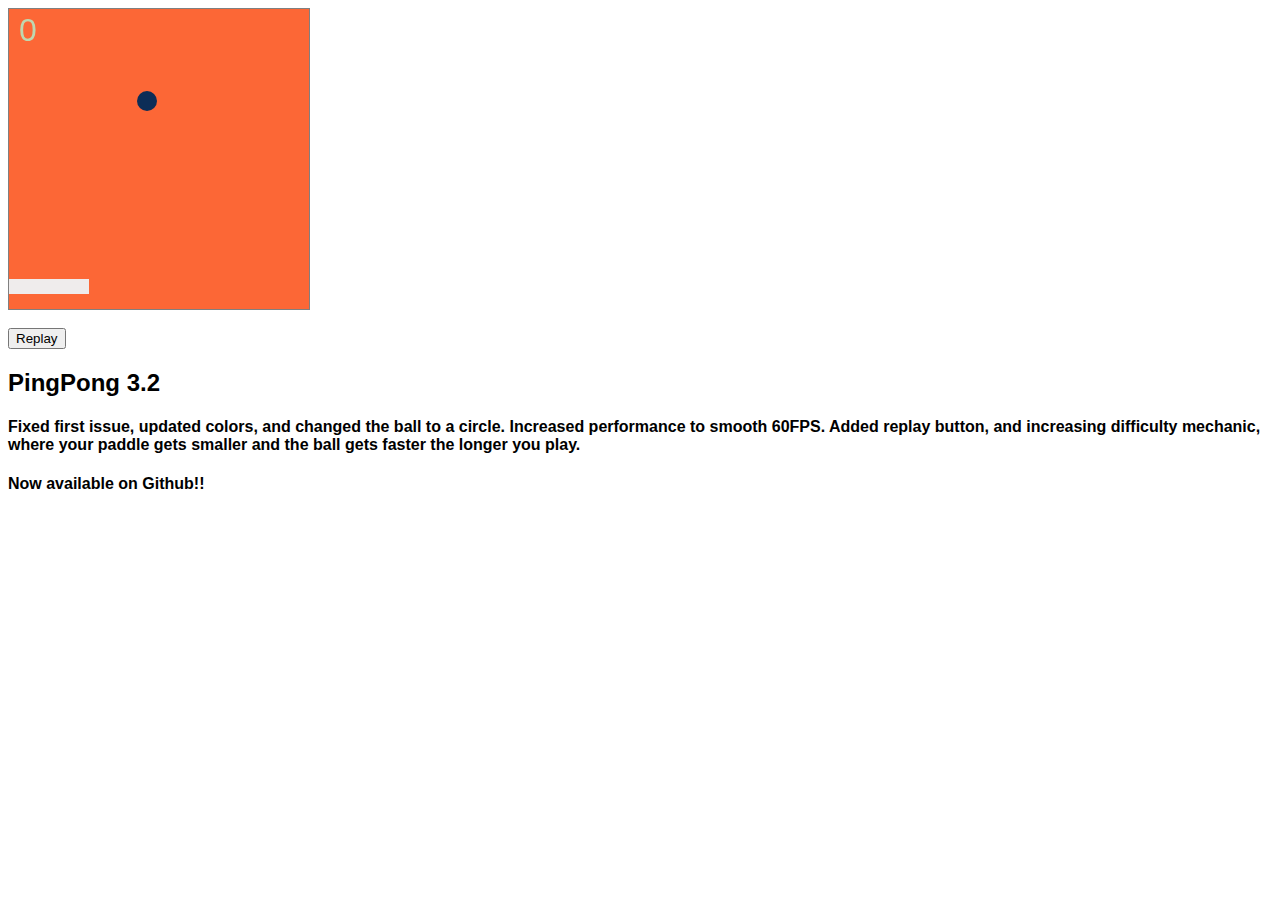
==== index.html @ eacb687e "Create index.html" ====
<html>
<canvas onmousemove="mymousemove(event)" id=myCanvas width=300 height=300 style="border:1px solid gray"></canvas>
<style>*{font-family:Arial;}</style>
<script>
const myCanvas = document.getElementById("myCanvas");
const ctx = myCanvas.getContext("2d");

var paddle_x = 0;
const paddle_y = myCanvas.height - 30;
var paddle_width = 80;
const paddle_height = 15;

var ball_x = 0;
var ball_y = 0;
const ball_width = 20;
const ball_height = 20;

var x_inc = 3;
var y_inc = 2;
var gameOver = false;
var score = 0;

function mymousemove(event) {
    const rect = myCanvas.getBoundingClientRect();
    paddle_x = event.clientX - rect.left - (paddle_width/2);
}

function main_loop() {
    ctx.clearRect(0,0,myCanvas.width,myCanvas.height);
    ctx.fillStyle = "#FC6736";
    ctx.fillRect(0,0,myCanvas.width,myCanvas.height);
    
    ctx.fillStyle = "#EFECEC";
    ctx.fillRect(paddle_x, paddle_y, paddle_width, paddle_height);

    ctx.beginPath();
    ctx.fillStyle = "#0C2D57";
    ctx.arc(ball_x,ball_y,10,0,Math.PI*2);
    ctx.fill();
    ctx.closePath();

    ctx.fillStyle = "#BFD8AF";
    ctx.font = "32px Arial";
    ctx.fillText(score, 10, 32);

    if (ball_y + ball_height > myCanvas.height) {
        ctx.fillStyle = "red";
        ctx.font = "20px Arial";
        // TODO: all you can do is lose. how can you win?
        ctx.fillText("You lose!", 100, 100);
        gameOver = true;
    }

    if (gameOver) {
        return;
    }

    // bounce on paddle
    // TODO: this collision detection has some problems, can you improve it?
    if (ball_x + ball_width >= paddle_x && 
        ball_x <= paddle_x + paddle_width &&
        ball_y + ball_height >= paddle_y && 
        ball_y < paddle_y + paddle_height)
    {
       
       x_inc = x_inc < 12 ? x_inc + 0.5 : 12;
       y_inc = y_inc < 9 ? y_inc + 0.5 : 9;
       y_inc *= -1;
       x_inc *= -1;
       paddle_width = paddle_width > 20 ? paddle_width - 4 : 19;

       score++;
    }

    // move it
    ball_x = ball_x + x_inc;
    ball_y = ball_y + y_inc;

    // bounce on the edges
    if (ball_x <= 0 || ball_x >= myCanvas.width - ball_width) {
        x_inc = x_inc * -1;
    }
    if (ball_y <= 0) {
        y_inc = y_inc * -1;
    }
requestAnimationFrame(main_loop);
}

main_loop();

function start() {
  ball_x = 0;
  ball_y = 0;
  x_inc = 3;
  y_inc = 2;
  score = 0;
  gameOver = false;
  main_loop();
}
</script>
<br>
<br>
<button onclick="start();">Replay</button>

<h2>PingPong 3.2</h2>

<h4>Fixed first issue, updated colors, and changed the ball to a circle. Increased performance to smooth 60FPS. Added replay button, and increasing difficulty mechanic, where your paddle gets smaller and the ball gets faster the longer you play.</h4>

<h4>Now available on Github!!</h4>

</html>
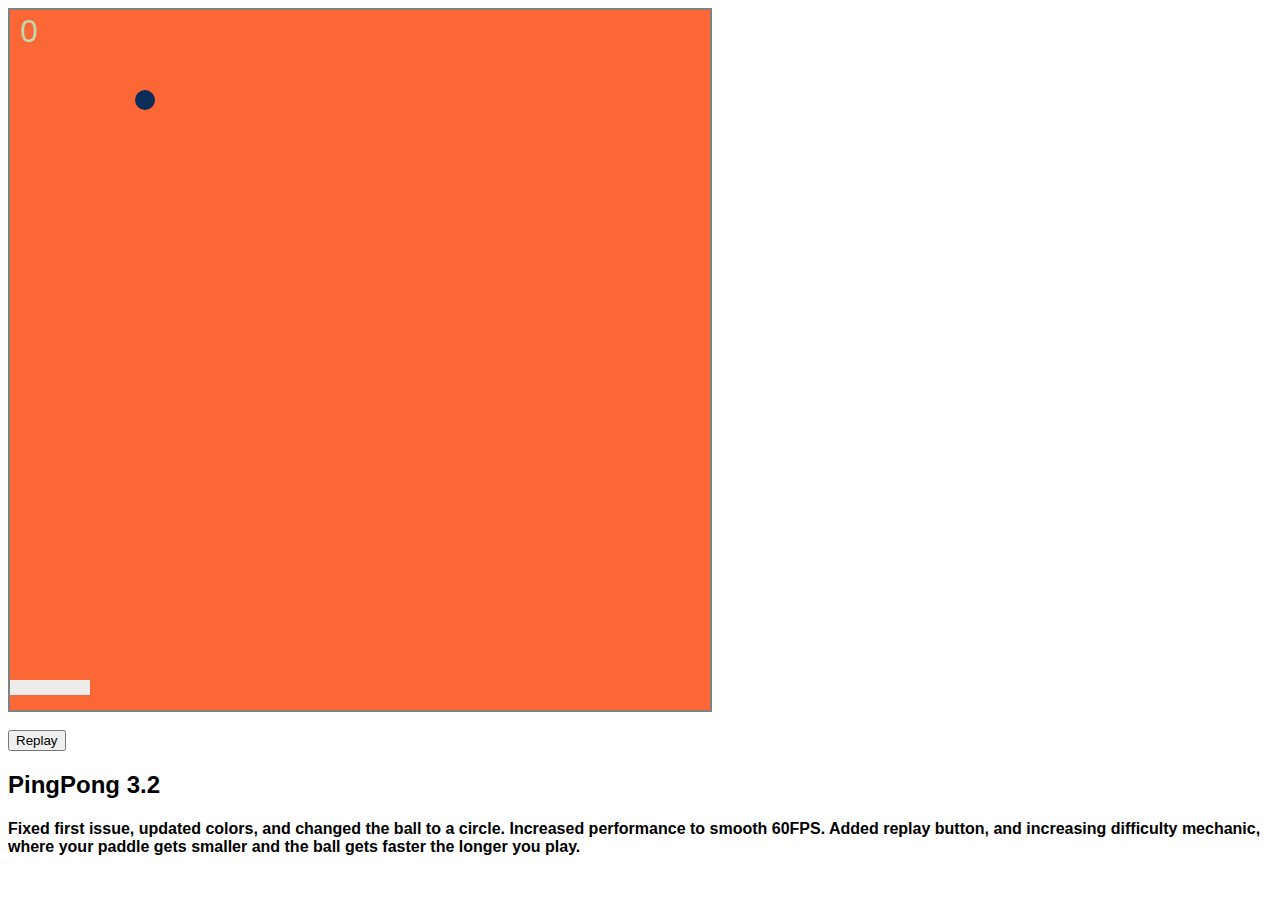
==== commit 201d6ca7: "Update index.html" ====
--- a/index.html
+++ b/index.html
@@ -1,5 +1,5 @@
 <html>
-<canvas onmousemove="mymousemove(event)" id=myCanvas width=300 height=300 style="border:1px solid gray"></canvas>
+<canvas onmousemove="mymousemove(event)" id=myCanvas width=700 height=700 style="border:2px solid gray"></canvas>
 <style>*{font-family:Arial;}</style>
 <script>
 const myCanvas = document.getElementById("myCanvas");
@@ -106,6 +106,4 @@
 
 <h4>Fixed first issue, updated colors, and changed the ball to a circle. Increased performance to smooth 60FPS. Added replay button, and increasing difficulty mechanic, where your paddle gets smaller and the ball gets faster the longer you play.</h4>
 
-<h4>Now available on Github!!</h4>
-
 </html>
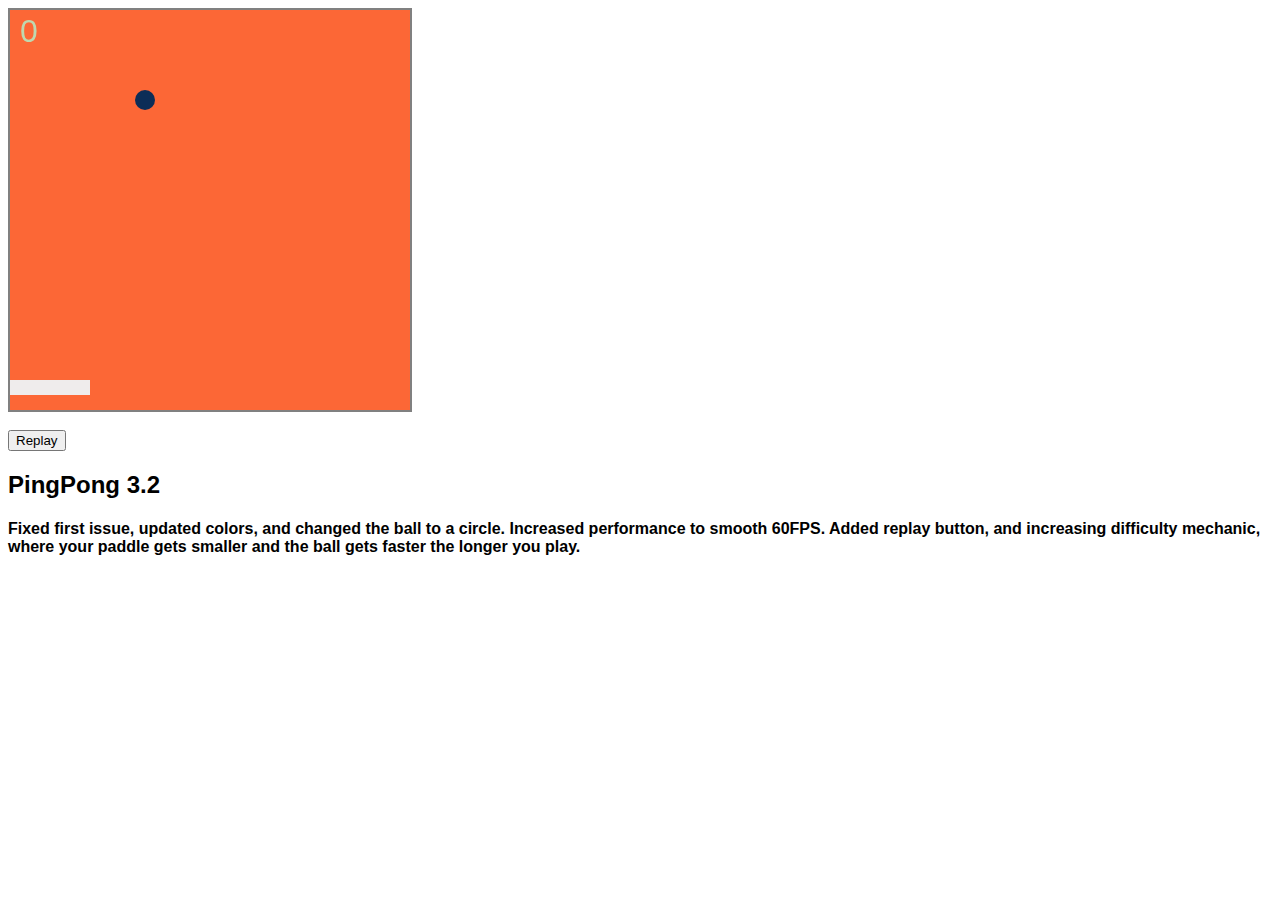
==== commit 8c26542e: "Update index.html" ====
--- a/index.html
+++ b/index.html
@@ -1,5 +1,5 @@
 <html>
-<canvas onmousemove="mymousemove(event)" id=myCanvas width=700 height=700 style="border:2px solid gray"></canvas>
+<canvas onmousemove="mymousemove(event)" id=myCanvas width=400 height=400 style="border:2px solid gray"></canvas>
 <style>*{font-family:Arial;}</style>
 <script>
 const myCanvas = document.getElementById("myCanvas");
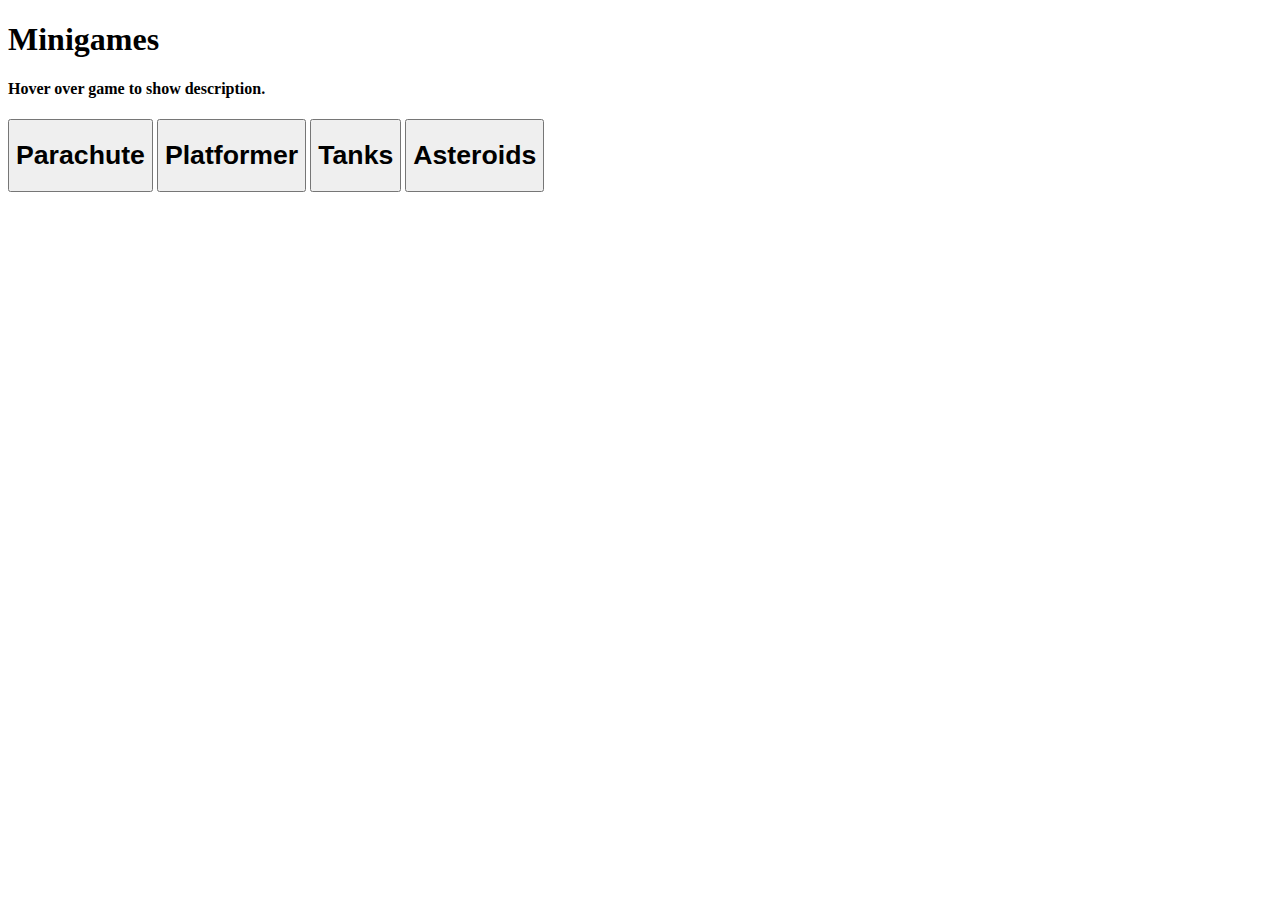
==== commit 9a7d778f: "Added index" ====
--- a/index.html
+++ b/index.html
@@ -1,109 +1,35 @@
-<html>
-<canvas onmousemove="mymousemove(event)" id=myCanvas width=400 height=400 style="border:2px solid gray"></canvas>
-<style>*{font-family:Arial;}</style>
-<script>
-const myCanvas = document.getElementById("myCanvas");
-const ctx = myCanvas.getContext("2d");
-
-var paddle_x = 0;
-const paddle_y = myCanvas.height - 30;
-var paddle_width = 80;
-const paddle_height = 15;
-
-var ball_x = 0;
-var ball_y = 0;
-const ball_width = 20;
-const ball_height = 20;
-
-var x_inc = 3;
-var y_inc = 2;
-var gameOver = false;
-var score = 0;
-
-function mymousemove(event) {
-    const rect = myCanvas.getBoundingClientRect();
-    paddle_x = event.clientX - rect.left - (paddle_width/2);
-}
-
-function main_loop() {
-    ctx.clearRect(0,0,myCanvas.width,myCanvas.height);
-    ctx.fillStyle = "#FC6736";
-    ctx.fillRect(0,0,myCanvas.width,myCanvas.height);
-    
-    ctx.fillStyle = "#EFECEC";
-    ctx.fillRect(paddle_x, paddle_y, paddle_width, paddle_height);
-
-    ctx.beginPath();
-    ctx.fillStyle = "#0C2D57";
-    ctx.arc(ball_x,ball_y,10,0,Math.PI*2);
-    ctx.fill();
-    ctx.closePath();
-
-    ctx.fillStyle = "#BFD8AF";
-    ctx.font = "32px Arial";
-    ctx.fillText(score, 10, 32);
-
-    if (ball_y + ball_height > myCanvas.height) {
-        ctx.fillStyle = "red";
-        ctx.font = "20px Arial";
-        // TODO: all you can do is lose. how can you win?
-        ctx.fillText("You lose!", 100, 100);
-        gameOver = true;
-    }
-
-    if (gameOver) {
-        return;
-    }
-
-    // bounce on paddle
-    // TODO: this collision detection has some problems, can you improve it?
-    if (ball_x + ball_width >= paddle_x && 
-        ball_x <= paddle_x + paddle_width &&
-        ball_y + ball_height >= paddle_y && 
-        ball_y < paddle_y + paddle_height)
-    {
-       
-       x_inc = x_inc < 12 ? x_inc + 0.5 : 12;
-       y_inc = y_inc < 9 ? y_inc + 0.5 : 9;
-       y_inc *= -1;
-       x_inc *= -1;
-       paddle_width = paddle_width > 20 ? paddle_width - 4 : 19;
-
-       score++;
-    }
-
-    // move it
-    ball_x = ball_x + x_inc;
-    ball_y = ball_y + y_inc;
-
-    // bounce on the edges
-    if (ball_x <= 0 || ball_x >= myCanvas.width - ball_width) {
-        x_inc = x_inc * -1;
-    }
-    if (ball_y <= 0) {
-        y_inc = y_inc * -1;
-    }
-requestAnimationFrame(main_loop);
-}
-
-main_loop();
-
-function start() {
-  ball_x = 0;
-  ball_y = 0;
-  x_inc = 3;
-  y_inc = 2;
-  score = 0;
-  gameOver = false;
-  main_loop();
-}
-</script>
-<br>
-<br>
-<button onclick="start();">Replay</button>
-
-<h2>PingPong 3.2</h2>
-
-<h4>Fixed first issue, updated colors, and changed the ball to a circle. Increased performance to smooth 60FPS. Added replay button, and increasing difficulty mechanic, where your paddle gets smaller and the ball gets faster the longer you play.</h4>
-
-</html>
+<!DOCTYPE html>
+<html lang="en">
+<head>
+  <meta charset="UTF-8">
+  <meta http-equiv="X-UA-Compatible" content="IE=edge">
+  <meta name="viewport" content="width=device-width, initial-scale=1.0">
+  <link rel="stylesheet" href="style.css">
+  <title>Minigames</title>
+</head>
+<body>
+  <nav>
+    <h1>Minigames</h1>
+  </nav>
+  <div id="description">
+    <h4>Hover over game to show description.</h4>
+  </div>
+  <section id="games">
+    <div class="grid-container">
+      <button id="parachute" onmouseover="switchDesc('A game where you attempt to drop the bomb on the target. Watch out for the wind!')" onclick="redirect('parachute/parachute.html')">
+        <h1>Parachute</h1>
+      </button>
+      <button id="platformer" onmouseover="switchDesc('Jump over platforms, kill enemies, and beat the boss.')" onclick="redirect('platformer/platformer.html')">
+        <h1>Platformer</h1>
+      </button>
+      <button id="tanks" onmouseover="switchDesc('Destroy your friends or siblings in a tanks game.')" onclick="redirect('tanks/tanks.html')">
+        <h1>Tanks</h1>
+      </button>
+      <button id="asteroids" onmouseover="switchDesc('Destroy asteroids, level up your ship, murder UFOs, and destroy the alien base.')" onclick="redirect('asteroids/asteroids.html')">
+        <h1>Asteroids</h1>
+      </button>
+    </div>
+  </section>
+  <script src="script.js"></script>
+</body>
+</html>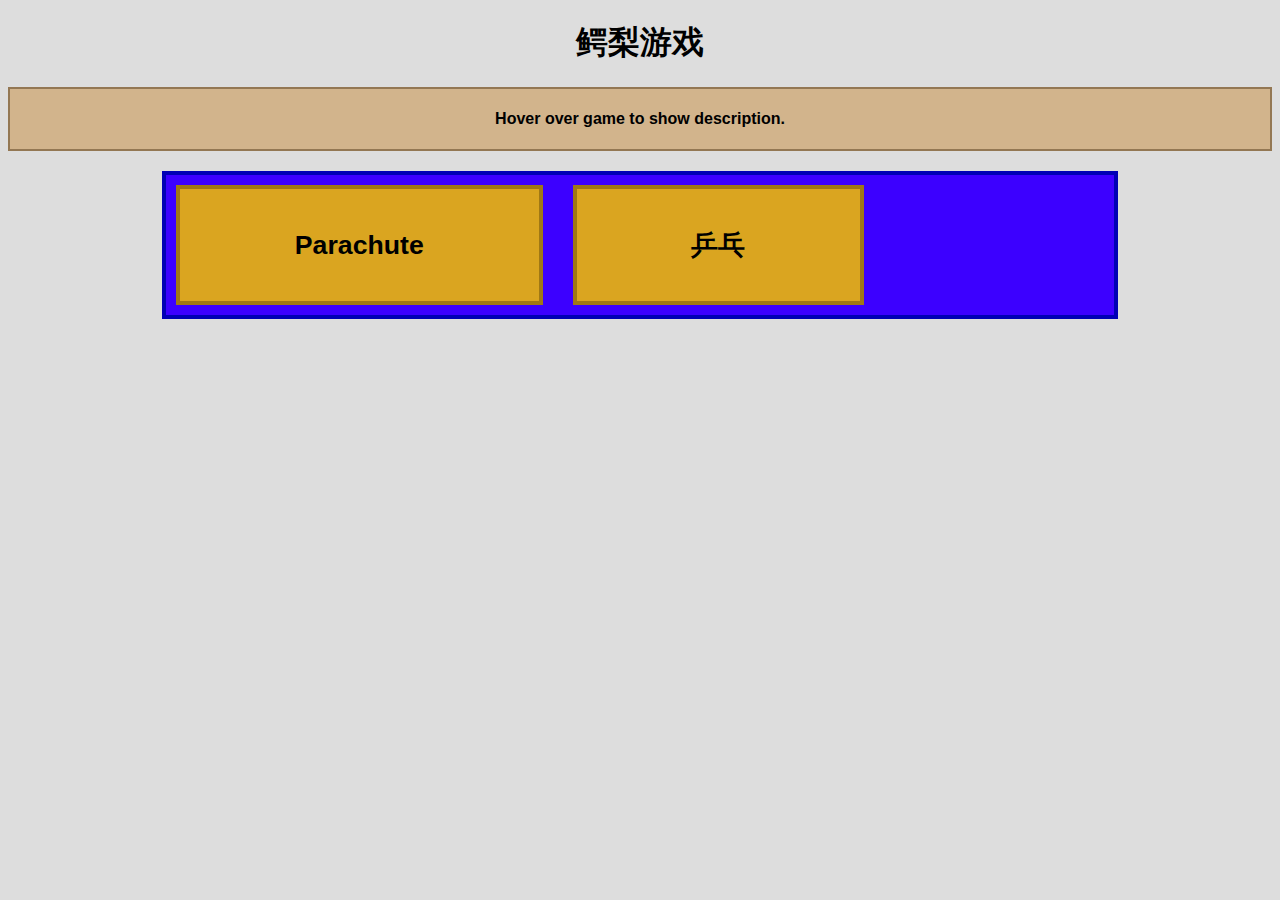
==== commit ddbec2d0: "Update index.html" ====
--- a/index.html
+++ b/index.html
@@ -5,11 +5,11 @@
   <meta http-equiv="X-UA-Compatible" content="IE=edge">
   <meta name="viewport" content="width=device-width, initial-scale=1.0">
   <link rel="stylesheet" href="style.css">
-  <title>Minigames</title>
+  <title>鳄梨游戏</title>
 </head>
 <body>
   <nav>
-    <h1>Minigames</h1>
+    <h1>鳄梨游戏</h1>
   </nav>
   <div id="description">
     <h4>Hover over game to show description.</h4>
@@ -19,17 +19,17 @@
       <button id="parachute" onmouseover="switchDesc('A game where you attempt to drop the bomb on the target. Watch out for the wind!')" onclick="redirect('parachute/parachute.html')">
         <h1>Parachute</h1>
       </button>
-      <button id="platformer" onmouseover="switchDesc('Jump over platforms, kill enemies, and beat the boss.')" onclick="redirect('platformer/platformer.html')">
+      <!--<button id="platformer" onmouseover="switchDesc('Jump over platforms, kill enemies, and beat the boss.')" onclick="redirect('platformer/platformer.html')">
         <h1>Platformer</h1>
+      </button>-->
+      <button id="pingpong" onmouseover="switchDesc('打乒乓球！')" onclick="redirect('tanks/tanks.html')">
+        <h1>乒乓</h1>
       </button>
-      <button id="tanks" onmouseover="switchDesc('Destroy your friends or siblings in a tanks game.')" onclick="redirect('tanks/tanks.html')">
-        <h1>Tanks</h1>
-      </button>
-      <button id="asteroids" onmouseover="switchDesc('Destroy asteroids, level up your ship, murder UFOs, and destroy the alien base.')" onclick="redirect('asteroids/asteroids.html')">
+      <!--<button id="asteroids" onmouseover="switchDesc('Destroy asteroids, level up your ship, murder UFOs, and destroy the alien base.')" onclick="redirect('asteroids/asteroids.html')">
         <h1>Asteroids</h1>
-      </button>
+      </button>-->
     </div>
   </section>
   <script src="script.js"></script>
 </body>
-</html>+</html>
--- a/style.css
+++ b/style.css
@@ -0,0 +1,45 @@
+body {
+  background-color: #dddddd;
+  font-family: Helvetica;
+}
+
+#games {
+  display: flex;
+  justify-content: center;
+}
+
+#description {
+  display: flex;
+  justify-content: center;
+  background-color: tan;
+  border: 2px solid #937753;
+  margin-bottom: 20px;
+}
+
+.grid-container {
+  display: grid;
+  grid-template-columns: auto auto auto;
+  gap: 10px;
+  background-color: #3c00ff;
+  border: 4px solid #0000b5;
+  width: 75%;
+}
+
+.grid-container > button {
+  background-color: goldenrod;
+  padding: 20px 0;
+  display: flex;
+  margin: 10px;
+  align-items: center;
+  justify-content: center;
+  border: 4px solid #a07814;
+}
+
+.grid-container > button:hover {
+  background-color: #b48818;
+  cursor: pointer;
+}
+
+nav {
+  text-align: center;
+}